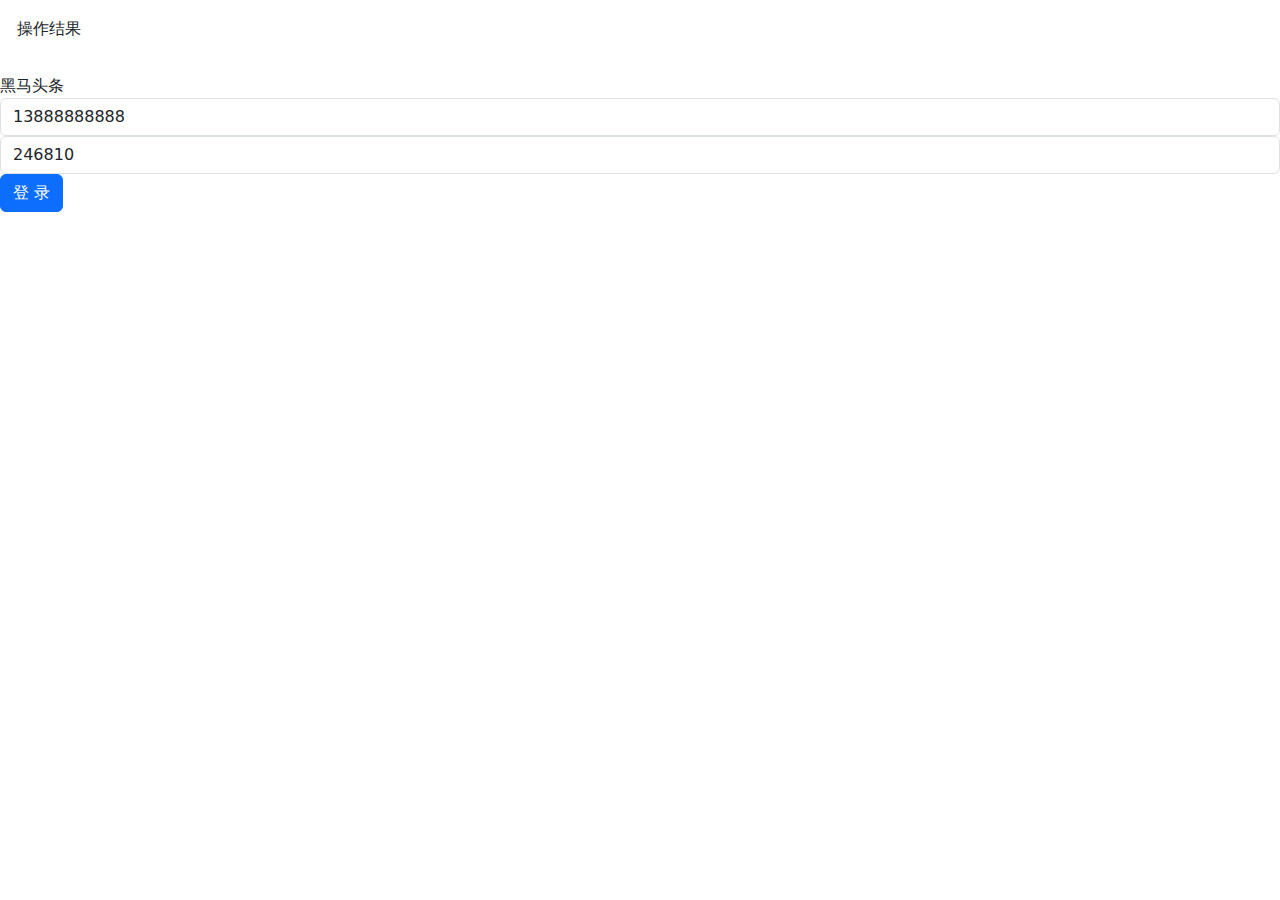
==== page/login/index.html @ 8e885d90 "forgt" ====
<!DOCTYPE html>
<html lang="en">

<head>
  <meta charset="UTF-8">
  <meta http-equiv="X-UA-Compatible" content="IE=edge">
  <meta name="viewport" content="width=device-width, initial-scale=1.0">
  <link rel="stylesheet" href="https://cdn.bootcdn.net/ajax/libs/twitter-bootstrap/5.2.3/css/bootstrap.min.css">
  <link rel="stylesheet" href="./index.css">
  <title>黑马头条-数据管理平台</title>
</head>

<body>
  <!-- 警告框 -->
  <div class="alert info-box">
    操作结果
  </div>
  <!-- 登录页面 -->
  <div class="login-wrap">
    <div class="title">黑马头条</div>
    <div>
      <form class="login-form">
        <div class="item">
          <input type="text" class="form-control" name="mobile" placeholder="请输入手机号" value="13888888888">
        </div>
        <div class="item">
          <input type="text" class="form-control" name="code" placeholder="默认验证码246810" value="246810">
        </div>
        <div class="item">
          <button type="button" class="btn btn-primary btn">登 录</button>
        </div>
      </form>
    </div>
  </div>
  <script src="https://cdn.bootcdn.net/ajax/libs/axios/1.3.4/axios.min.js"></script>
  <script src="https://cdn.bootcdn.net/ajax/libs/twitter-bootstrap/5.2.3/js/bootstrap.min.js"></script>
  <script src="../../lib/form-serialize.js"></script>
  <script src="../../utils/request.js"></script>
  <script src="../../utils/alert.js"></script>
  <script src="./index.js"></script>
</body>

</html>
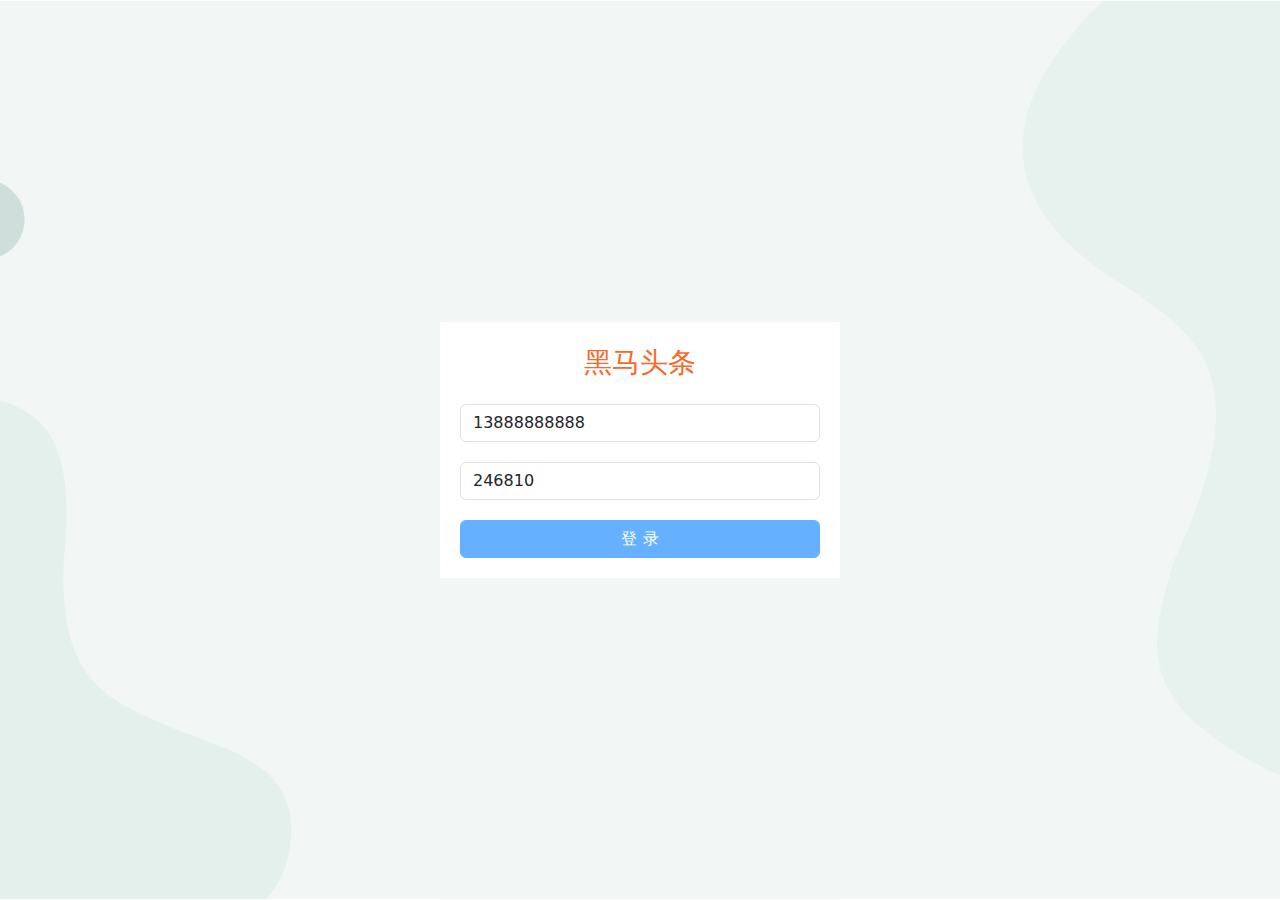
==== commit 0f65b75d: "kaifawanbi" ====
--- a/page/login/index.html
+++ b/page/login/index.html
@@ -1,43 +1,54 @@
 <!DOCTYPE html>
 <html lang="en">
+  <head>
+    <meta charset="UTF-8" />
+    <meta http-equiv="X-UA-Compatible" content="IE=edge" />
+    <meta name="viewport" content="width=device-width, initial-scale=1.0" />
+    <link
+      rel="stylesheet"
+      href="https://cdn.bootcdn.net/ajax/libs/twitter-bootstrap/5.2.3/css/bootstrap.min.css"
+    />
+    <link rel="stylesheet" href="./index.css" />
+    <title>黑马头条-数据管理平台</title>
+  </head>
 
-<head>
-  <meta charset="UTF-8">
-  <meta http-equiv="X-UA-Compatible" content="IE=edge">
-  <meta name="viewport" content="width=device-width, initial-scale=1.0">
-  <link rel="stylesheet" href="https://cdn.bootcdn.net/ajax/libs/twitter-bootstrap/5.2.3/css/bootstrap.min.css">
-  <link rel="stylesheet" href="./index.css">
-  <title>黑马头条-数据管理平台</title>
-</head>
-
-<body>
-  <!-- 警告框 -->
-  <div class="alert info-box">
-    操作结果
-  </div>
-  <!-- 登录页面 -->
-  <div class="login-wrap">
-    <div class="title">黑马头条</div>
-    <div>
-      <form class="login-form">
-        <div class="item">
-          <input type="text" class="form-control" name="mobile" placeholder="请输入手机号" value="13888888888">
-        </div>
-        <div class="item">
-          <input type="text" class="form-control" name="code" placeholder="默认验证码246810" value="246810">
-        </div>
-        <div class="item">
-          <button type="button" class="btn btn-primary btn">登 录</button>
-        </div>
-      </form>
+  <body>
+    <!-- 警告框 -->
+    <div class="alert info-box">操作结果</div>
+    <!-- 登录页面 -->
+    <div class="login-wrap">
+      <div class="title">黑马头条</div>
+      <div>
+        <form class="login-form">
+          <div class="item">
+            <input
+              type="text"
+              class="form-control"
+              name="mobile"
+              placeholder="请输入手机号"
+              value="13888888888"
+            />
+          </div>
+          <div class="item">
+            <input
+              type="text"
+              class="form-control"
+              name="code"
+              placeholder="默认验证码246810"
+              value="246810"
+            />
+          </div>
+          <div class="item">
+            <button type="button" class="btn btn-primary btn">登 录</button>
+          </div>
+        </form>
+      </div>
     </div>
-  </div>
-  <script src="https://cdn.bootcdn.net/ajax/libs/axios/1.3.4/axios.min.js"></script>
-  <script src="https://cdn.bootcdn.net/ajax/libs/twitter-bootstrap/5.2.3/js/bootstrap.min.js"></script>
-  <script src="../../lib/form-serialize.js"></script>
-  <script src="../../utils/request.js"></script>
-  <script src="../../utils/alert.js"></script>
-  <script src="./index.js"></script>
-</body>
-
-</html>+    <script src="https://cdn.bootcdn.net/ajax/libs/axios/1.3.4/axios.min.js"></script>
+    <script src="https://cdn.bootcdn.net/ajax/libs/twitter-bootstrap/5.2.3/js/bootstrap.min.js"></script>
+    <script src="../../lib/form-serialize.js"></script>
+    <script src="../../utils/request.js"></script>
+    <script src="../../utils/alert.js"></script>
+    <script src="./index.js"></script>
+  </body>
+</html>
--- a/page/login/index.css
+++ b/page/login/index.css
@@ -0,0 +1,46 @@
+html,
+body {
+  height: 100%;
+  background: url("./assets/login-bg.png") no-repeat center/cover;
+  display: flex;
+  align-items: center;
+  justify-content: center;
+}
+/* 提示框 */
+.alert {
+  width: 400px;
+  position: fixed;
+  top: 50px;
+  left: 50%;
+  transform: translateX(-50%);
+  display: none;
+}
+.show {
+  display: block !important;
+}
+
+/* 登录 */
+.login-wrap {
+  width: 400px;
+  padding: 20px;
+  background-color: #fff;
+}
+.login-wrap .title {
+  font-size: 28px;
+  text-align: center;
+  color: #fc6627;
+}
+.login-wrap .login-form {
+  margin-top: 20px;
+}
+input::-webkit-input-placeholder {
+  color: #dcdfe6 !important;
+}
+.login-form .btn {
+  width: 100%;
+  background-color: #66b1ff;
+  border: 1px solid #66b1ff;
+}
+.login-form .item:nth-child(n + 1) {
+  margin-top: 20px;
+}
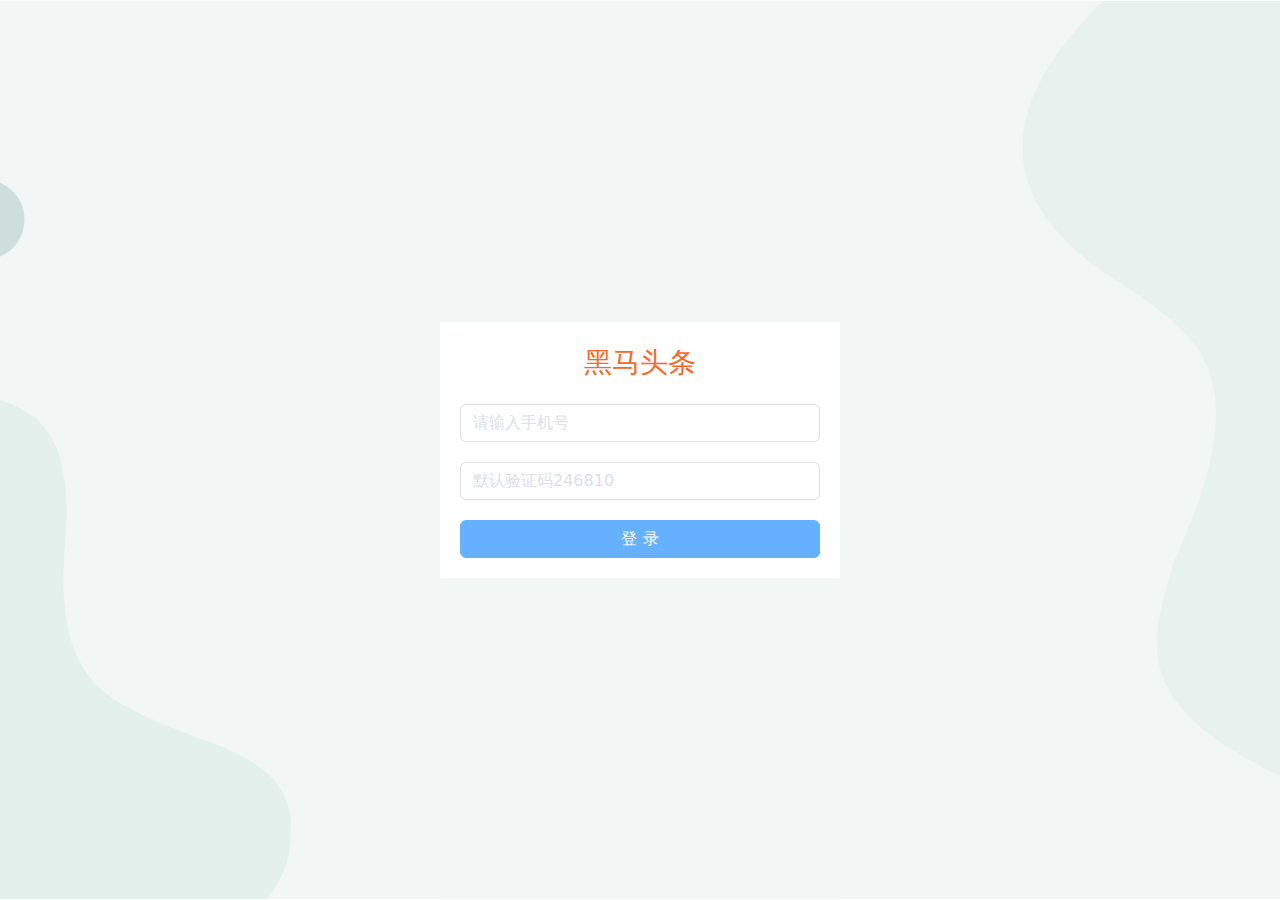
==== commit 6f20b9aa: "99deffff" ====
--- a/page/login/index.html
+++ b/page/login/index.html
@@ -26,7 +26,7 @@
               class="form-control"
               name="mobile"
               placeholder="请输入手机号"
-              value="13888888888"
+              value=""
             />
           </div>
           <div class="item">
@@ -35,7 +35,7 @@
               class="form-control"
               name="code"
               placeholder="默认验证码246810"
-              value="246810"
+              value=""
             />
           </div>
           <div class="item">
